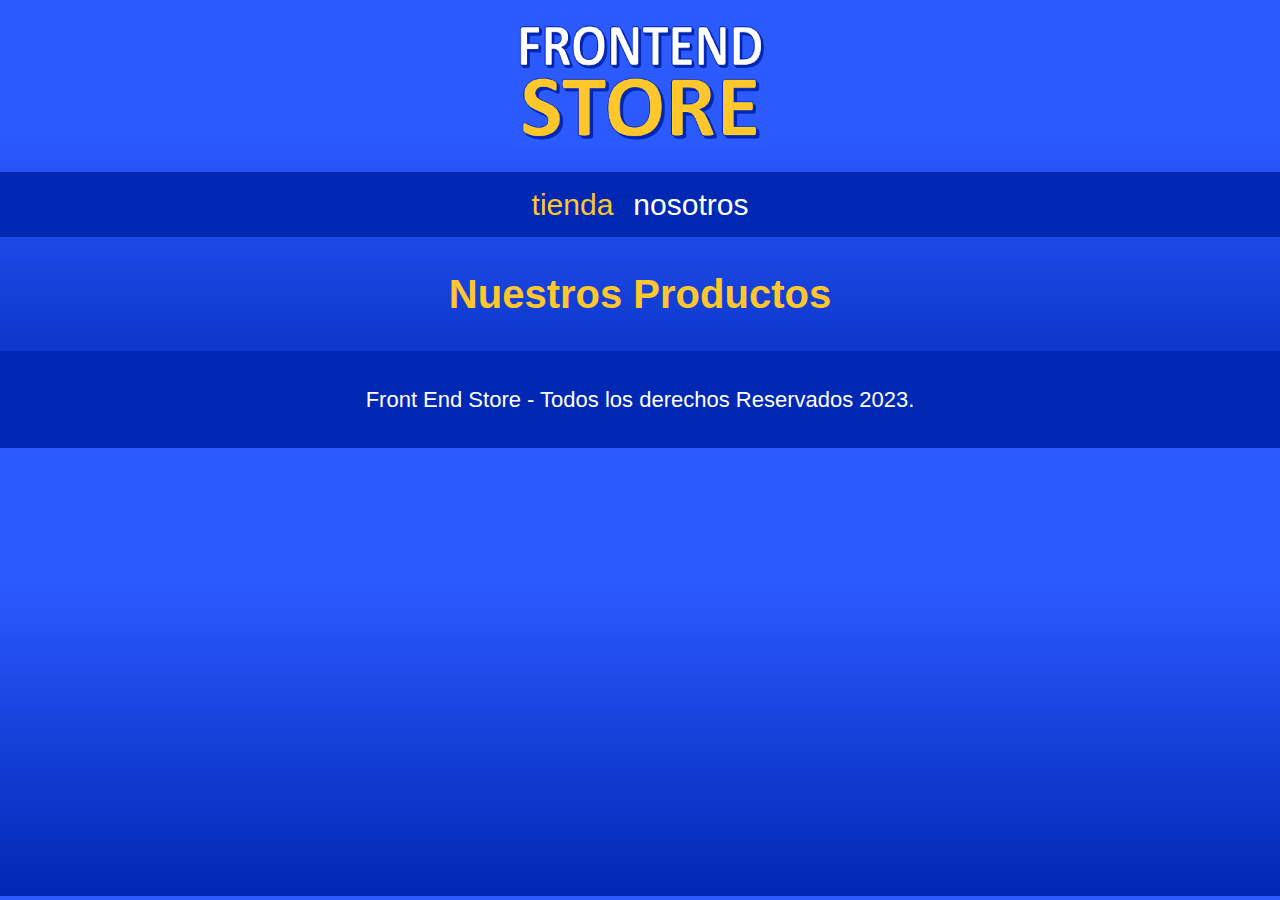
==== index.html @ 436e75e1 "sdfsd" ====
<!DOCTYPE html>
<html lang="es">
<head>
    <meta charset="UTF-8"> <!-- Pone acentos -->
    <meta name="viewport" content="width=device-width, initial-scale=1.0">
    <title>FrontEnd Store</title>
    <link rel="stylesheet" href="CSS/normalize.css">
    <link rel="preconnect" href="https://fonts.googleapis.com">
    <link rel="preconnect" href="https://fonts.gstatic.com" crossorigin>
    <link href="https://fonts.googleapis.com/css2?family=Rubik&display=swap" rel="stylesheet">
    <link href="https://fonts.cdnfonts.com/css/norwester" rel="stylesheet">
    <link rel="stylesheet" href="CSS/style.css">
</head>
<body>
    <header class="header">
        <a href="index.html">
            <img class="header__logo" src="img/logo.png" alt="Logotipo">
        </a>
    </header>

    <nav class="navegacion">
        <a class="navegacion__enlace navegacion__enlace--activo" href="index.html">tienda</a>
        <a class="navegacion__enlace" href="nosotros.html">nosotros</a>
    </nav>

    <main class="contenedor">
        <h1>Nuestros Productos</h1>
    </main>

    <footer class="footer">
        <p class="footer__texto">Front End Store - Todos los derechos Reservados 2023.</p>
    </footer>





</body>
</html>
---- CSS/style.css ----
:root {
    --primario: #2B5AFF;
    --primarioOscuro: #0028B3;
    --secundario: #FFC72C;
    --secundarioOscuro: #B3870F;
    --blanco: #fff;
    --negro: #000;

    --fuentePrincipal: 'Norwester', sans-serif;
    --fuenteSecundaria: 'Rubik', sans-serif;
}

html {
    box-sizing: border-box;
    font-size: 62.5%;
}

*, *:before, *:after {
    box-sizing: inherit;
}

/* Globales */
body {
    background-image: linear-gradient(to top, var(--primarioOscuro) 0%, var(--primario) 70%);
    font-size: 1.6rem;
    line-height: 1.5;
}
p {
    font-size: 1.8rem;
    font-family: Arial, Helvetica, sans-serif;
    color: var(--blanco);
}
a {
    text-decoration: none;
   /* text-shadow: -1px -1px 0 black, 1px -1px 0 black, -1px 1px 0 black, 1px 1px 0 black; ----------------- TEXTO BORDEADO DE NEGRO ----------------- */
}
img {
    max-width:100%;
}
.contenedor {
    max-width: 120rem;
    margin: 0 auto;
}
h1, h2, h3 {
    text-align: center;
    color: var(--secundario);
    font-family: var(--fuentePrincipal);
}
h1 {
    font-size: 4rem;
}
h2 {
    font-size: 3.2rem;
}
h3 {
    font-size: 2.4rem;
}

/* header */
.header {
    display: flex;
    justify-content: center;
}
.header__logo {
    margin: 2rem 0;
}

/* footer */
.footer {
    background-color: var(--primarioOscuro);
    padding: 1rem 0;
    margin-top: 2rem;
}
.footer__texto {
    font-family: var(--fuentePrincipal);
    text-align: center;
    font-size: 2.2rem;
}

/* navegacion */
.navegacion {
    background-color: var(--primarioOscuro);
    padding: 1rem 0;
    display: flex;
    justify-content: center;
   /* gap: 2rem;   forma nueva de dar separacion */
}
.navegacion__enlace {
    color: var(--blanco);
    font-family: var(--fuentePrincipal);
    font-size: 3rem;
    margin-right: 2rem;
}
.navegacion__enlace:last-of-type {
    margin-right: 0;
}
.navegacion__enlace--activo,
.navegacion__enlace:hover{
    color: var(--secundario);
}
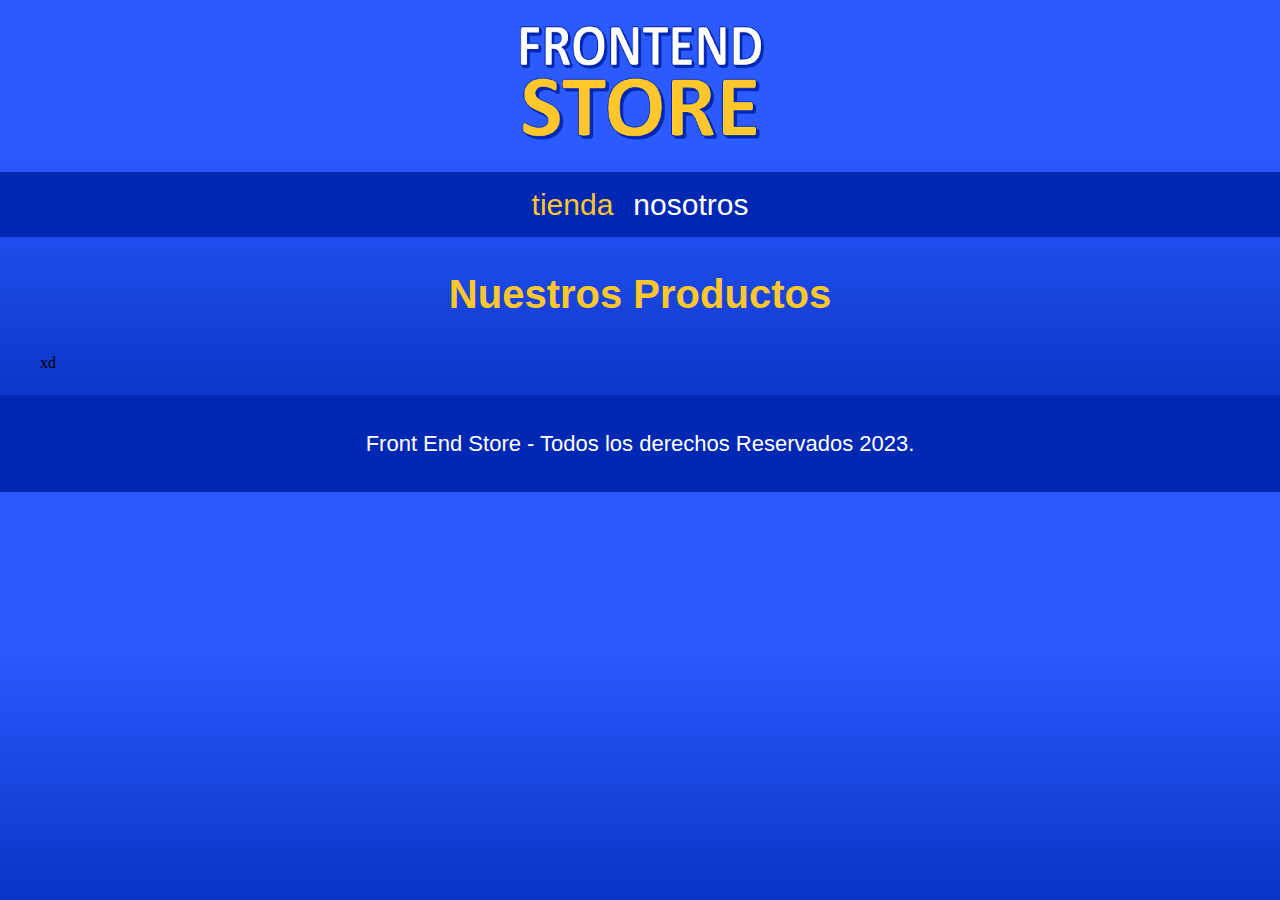
==== commit b2cbed7e: "agregue una actualizacion" ====
--- a/index.html
+++ b/index.html
@@ -25,6 +25,10 @@
 
     <main class="contenedor">
         <h1>Nuestros Productos</h1>
+
+        <div>
+            <div class="grid"> xd</div>
+        </div>
     </main>
 
     <footer class="footer">
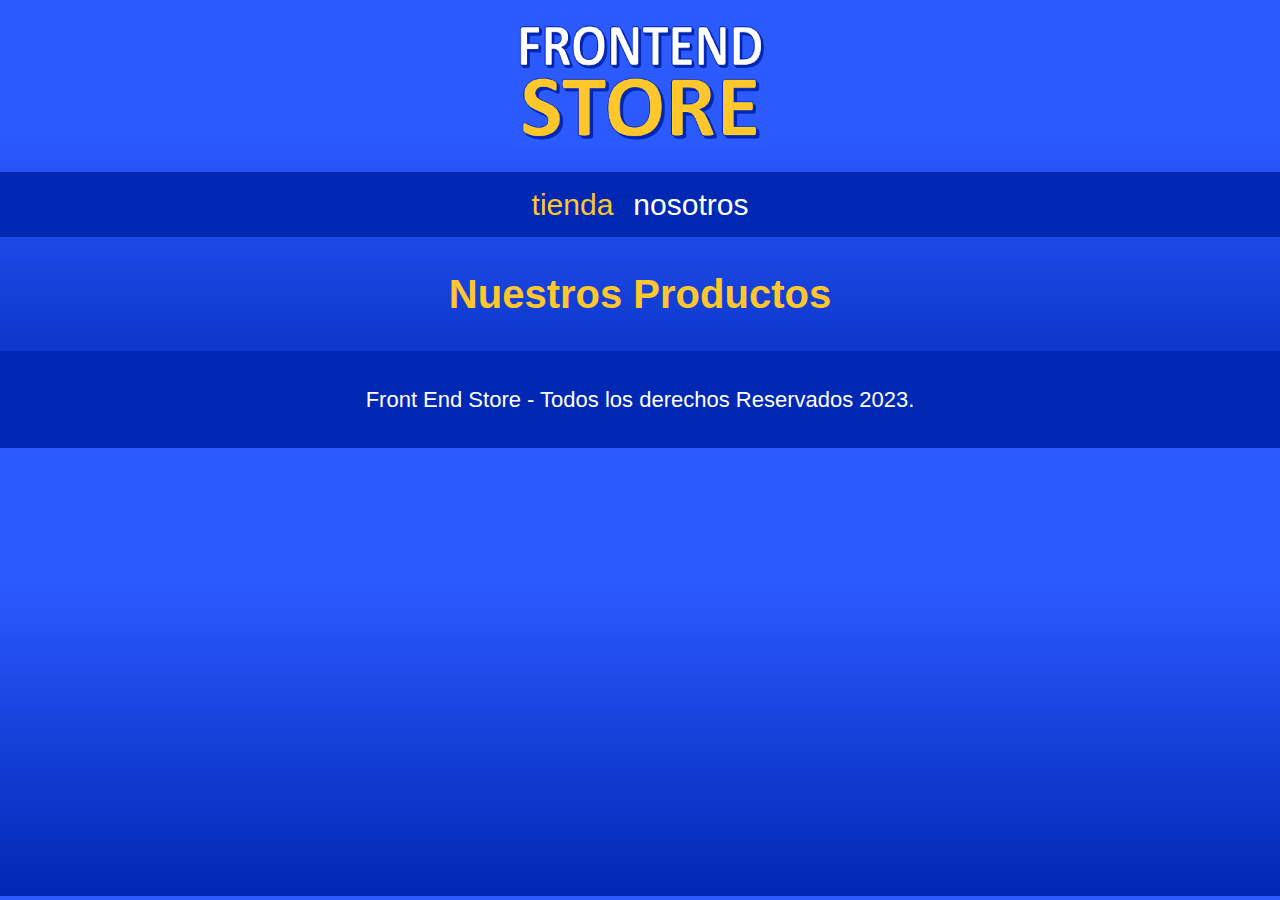
==== commit 1a492598: "correccion" ====
--- a/index.html
+++ b/index.html
@@ -27,7 +27,7 @@
         <h1>Nuestros Productos</h1>
 
         <div>
-            <div class="grid"> xd</div>
+            <div class="grid"> </div>
         </div>
     </main>
 
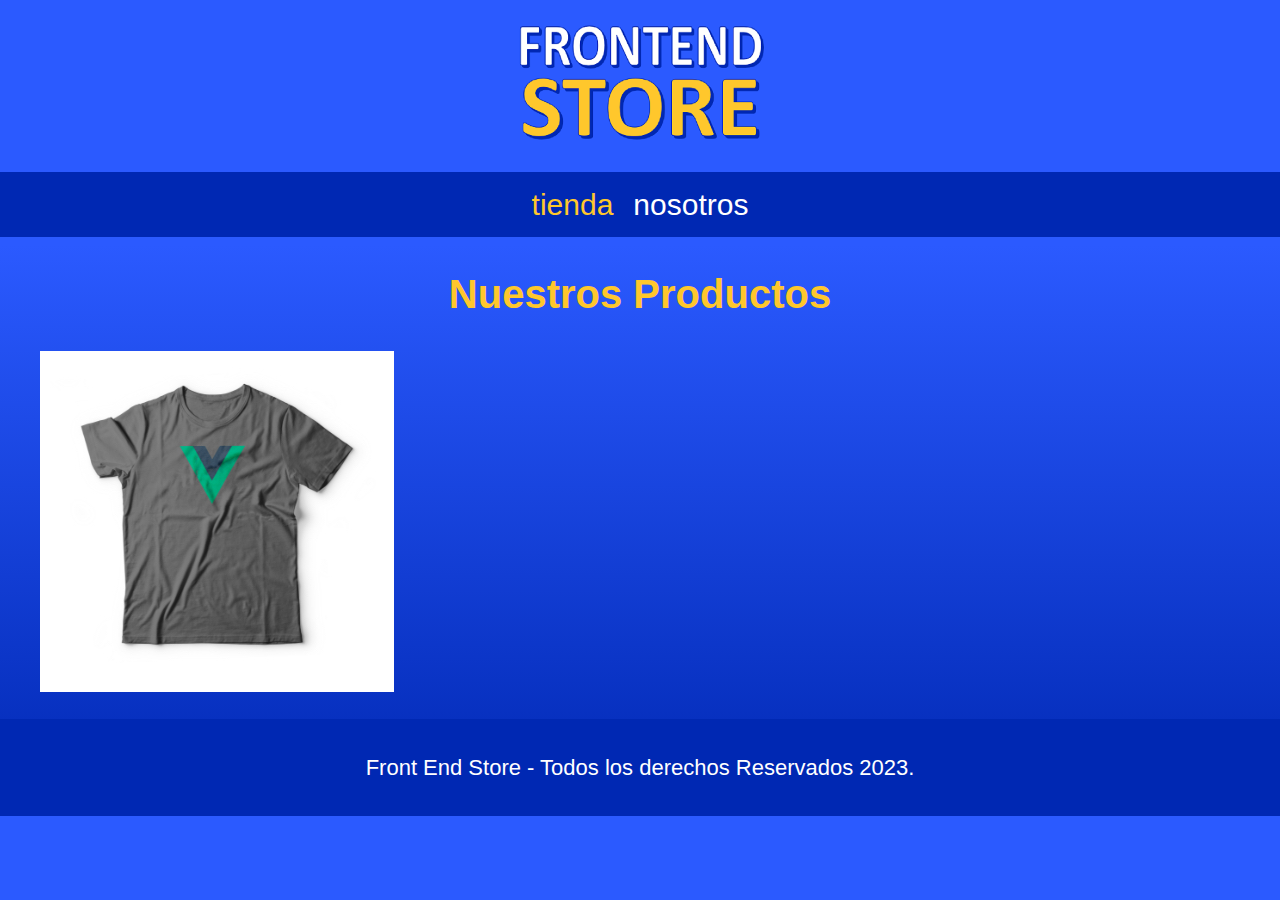
==== commit b6788b2a: "subi la primera imagen de camisa" ====
--- a/index.html
+++ b/index.html
@@ -26,8 +26,12 @@
     <main class="contenedor">
         <h1>Nuestros Productos</h1>
 
-        <div>
-            <div class="grid"> </div>
+        <div class="grid">
+            <div class="producto"> 
+                <a href="producto.html">
+                    <img src="img/1.jpg" alt="imagen camisa">
+                </a>
+            </div>
         </div>
     </main>
 
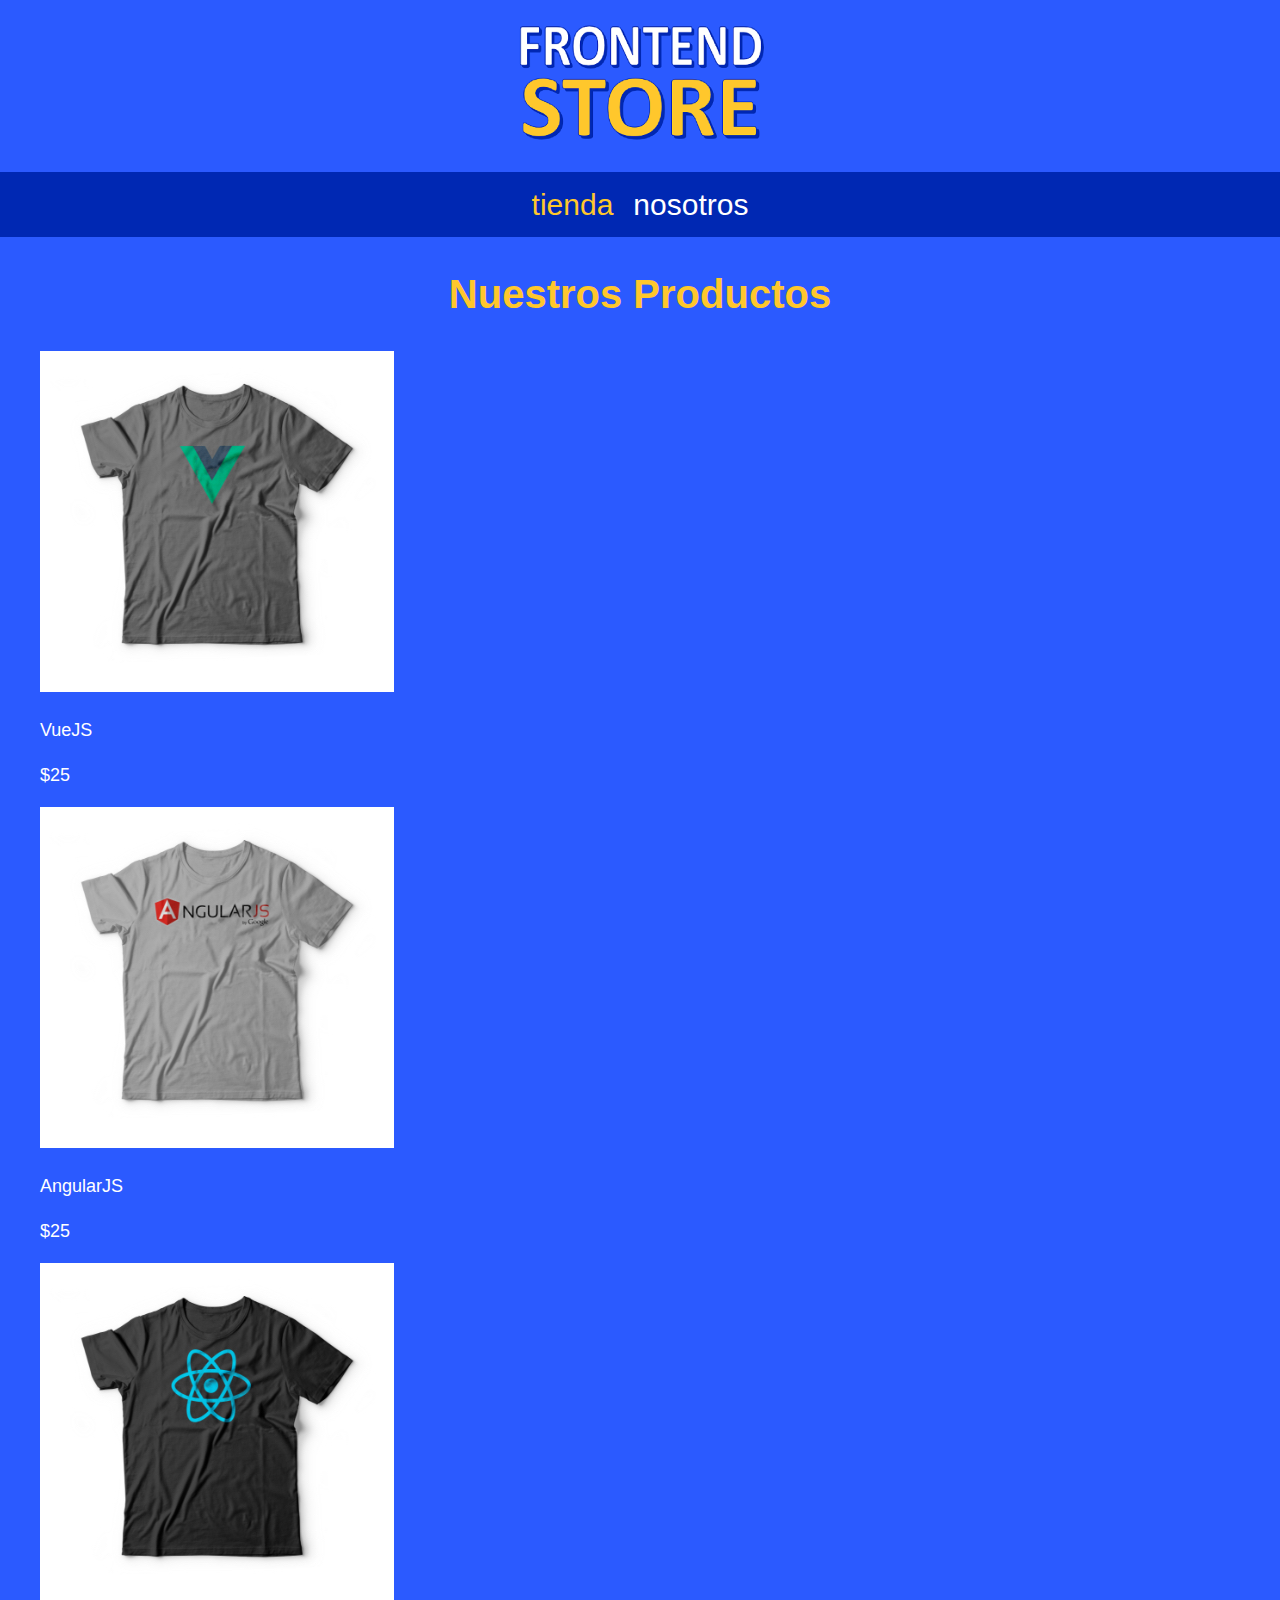
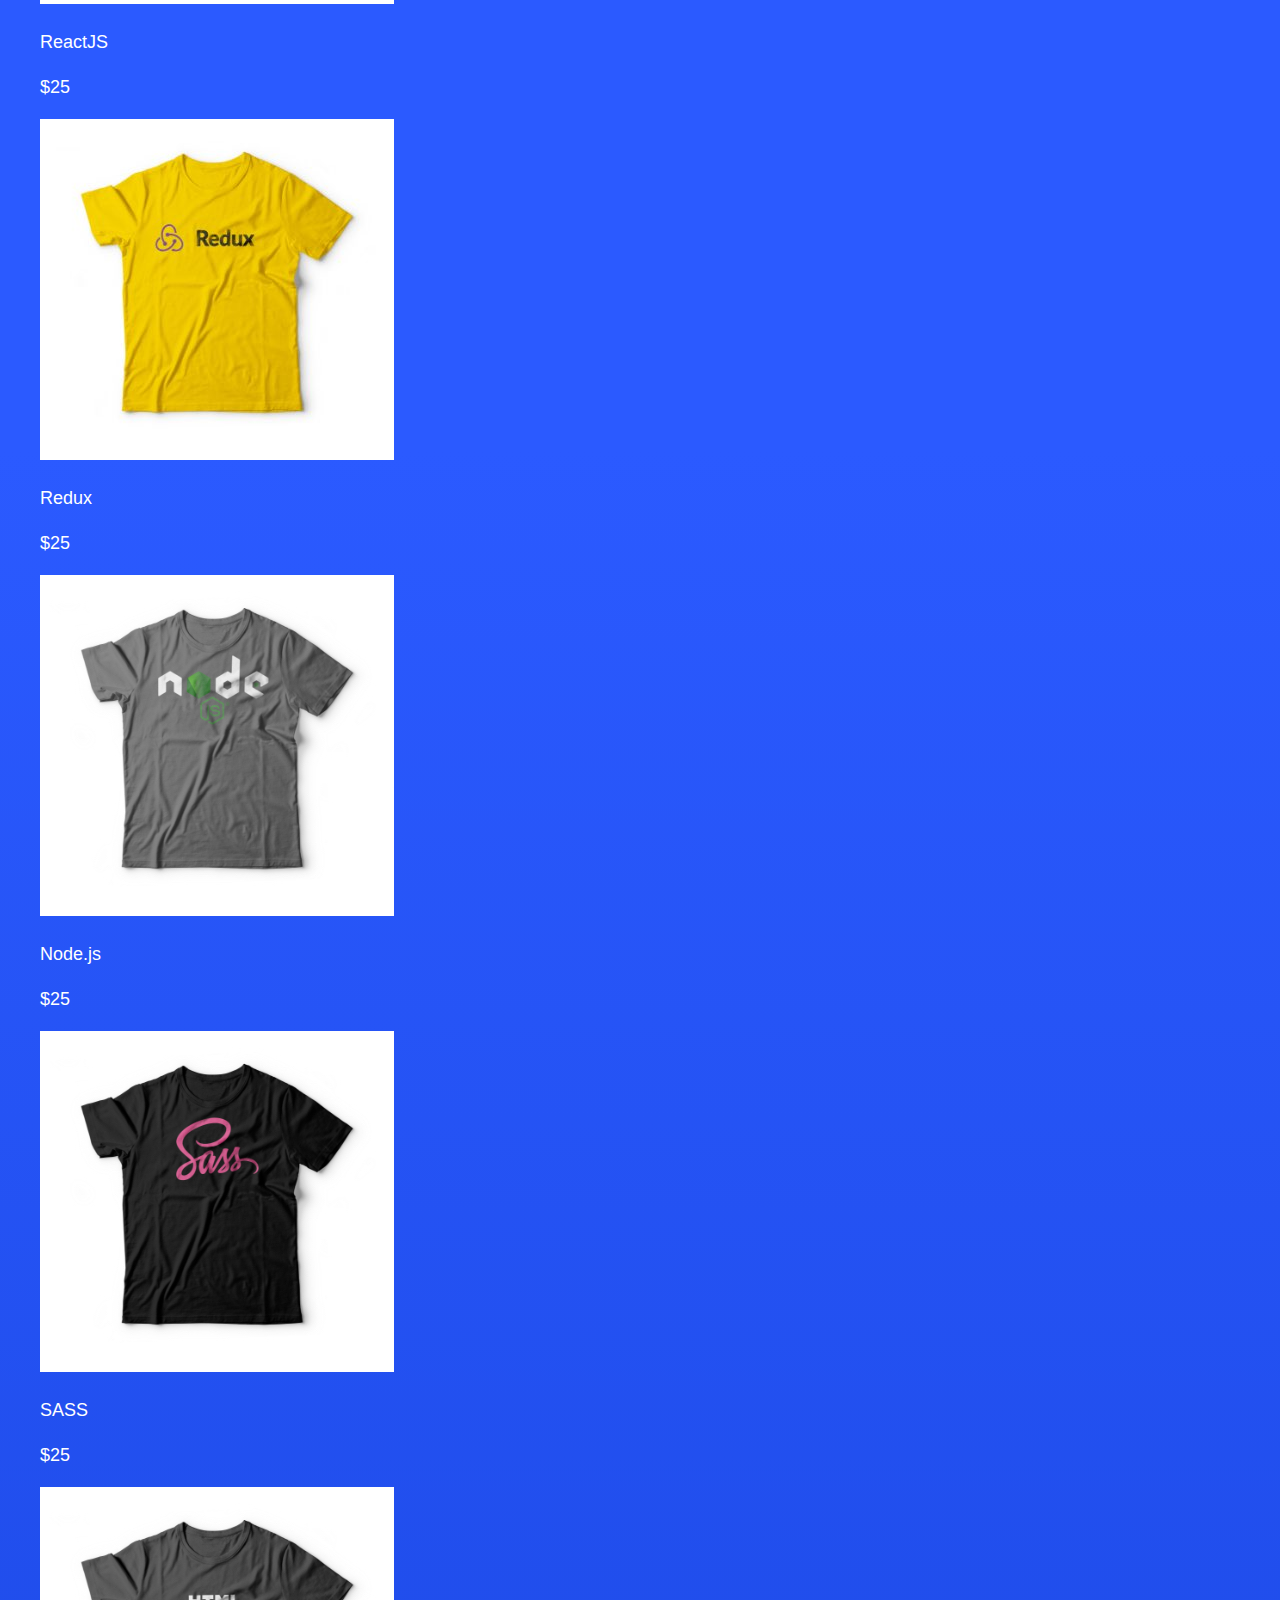
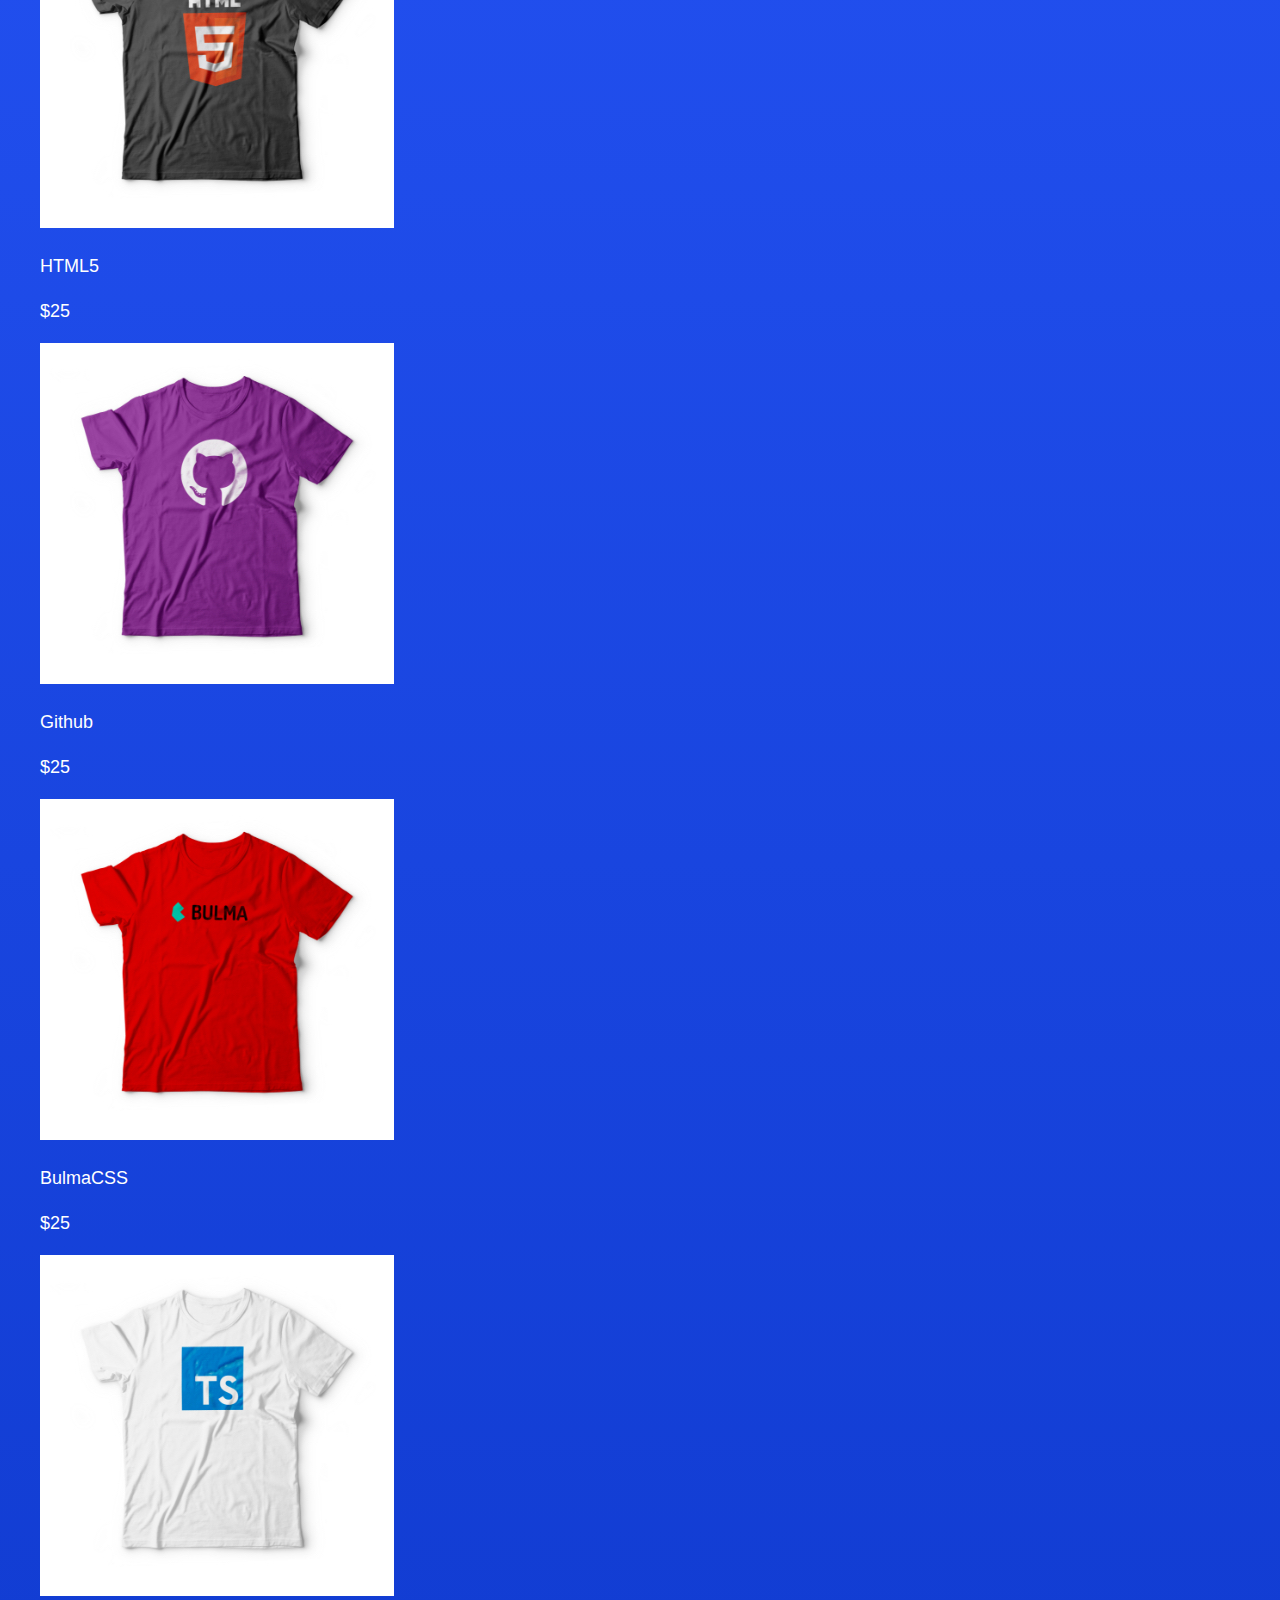
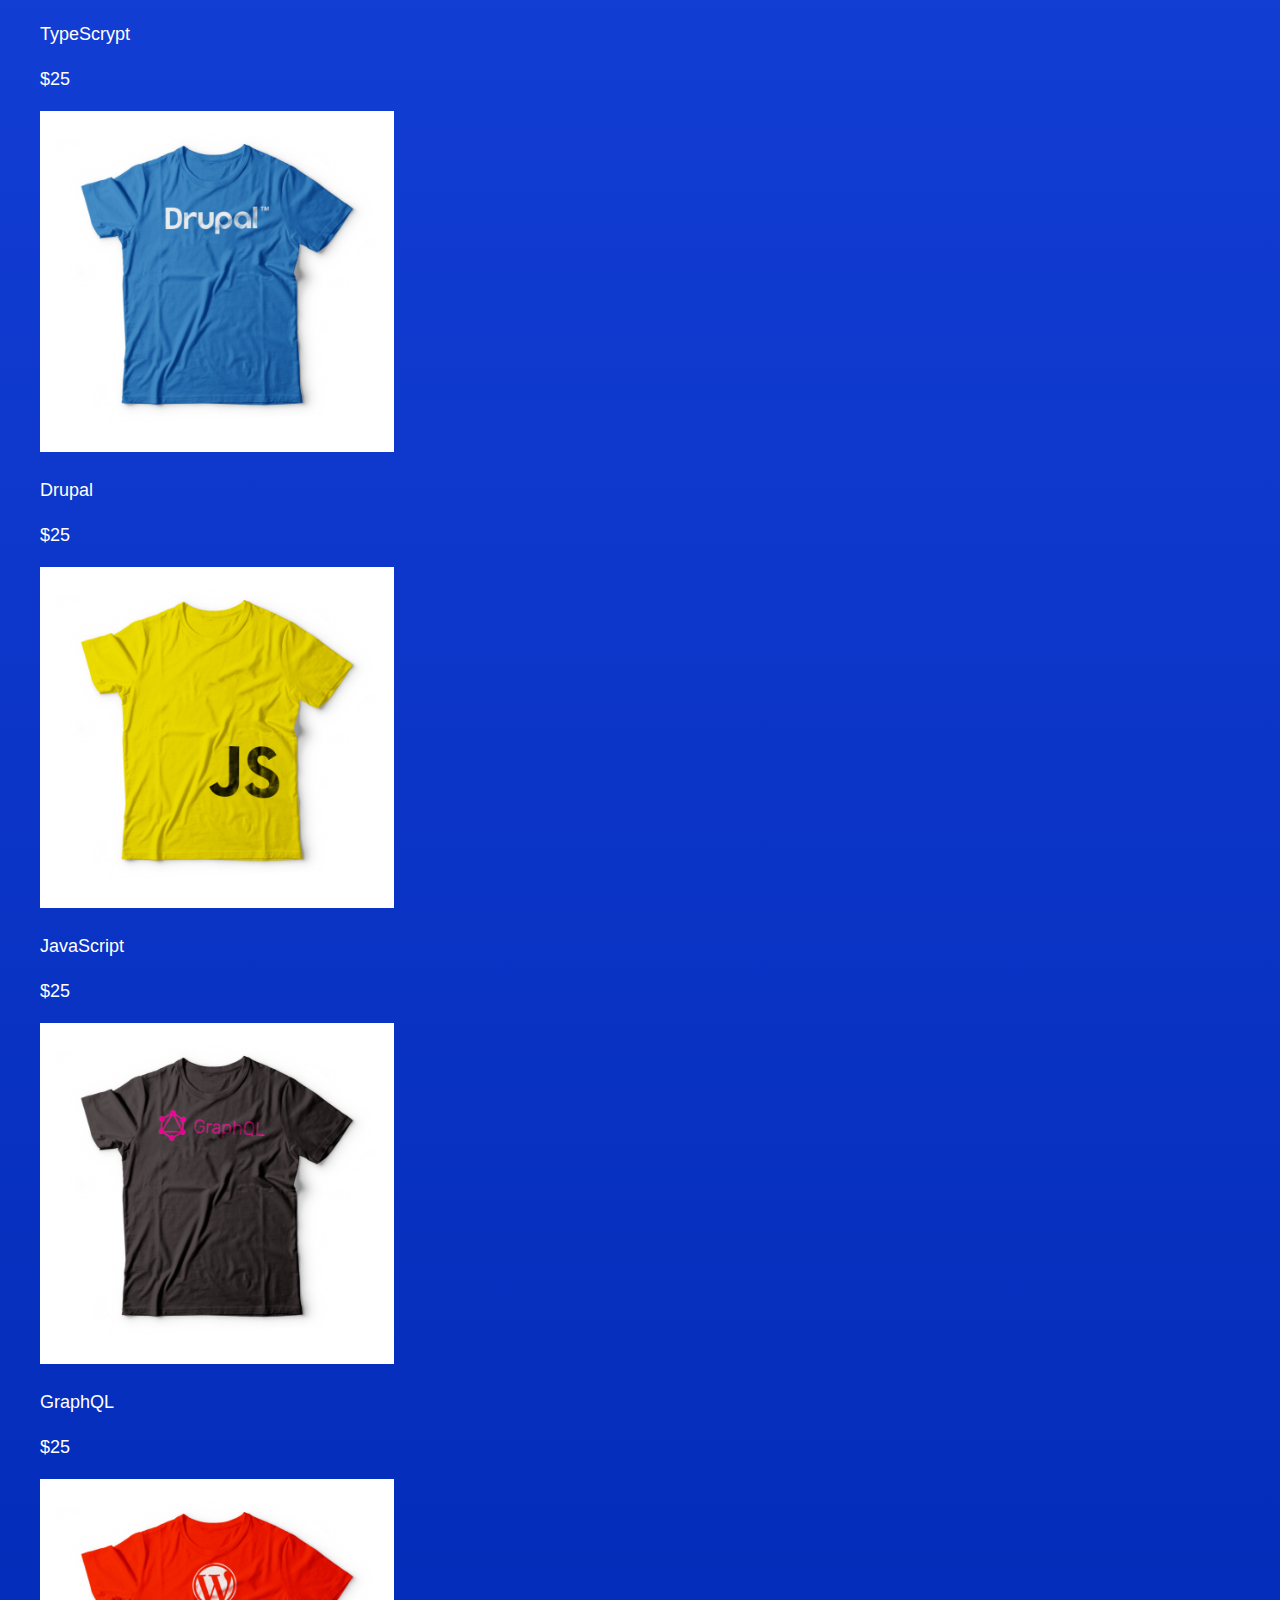
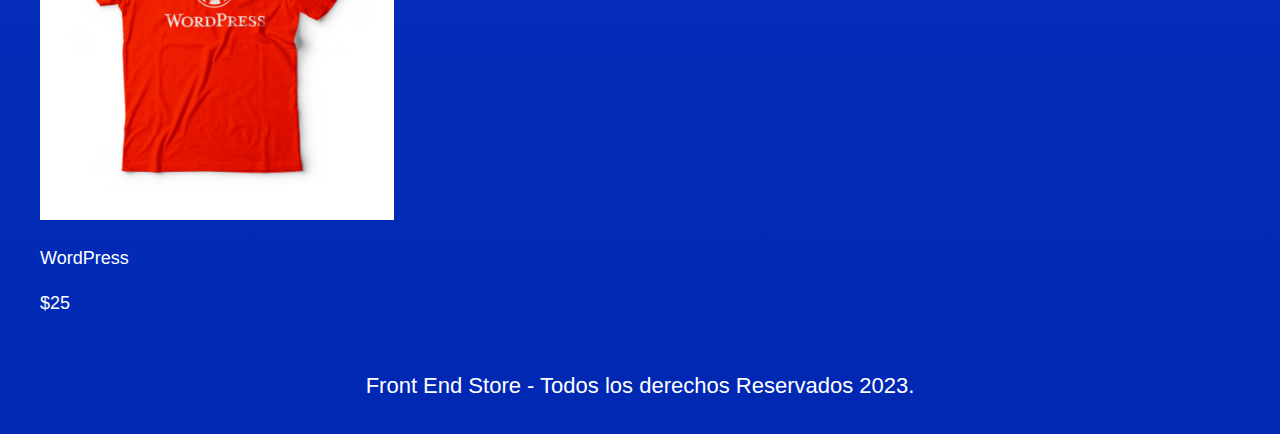
==== commit c689e32f: "Agregando los productos" ====
--- a/index.html
+++ b/index.html
@@ -29,19 +29,135 @@
         <div class="grid">
             <div class="producto"> 
                 <a href="producto.html">
-                    <img src="img/1.jpg" alt="imagen camisa">
+                    <img class="producto__imagen" src="img/1.jpg" alt="imagen camisa">
+                    <div class="producto__informacion">
+                        <p class="producto__nombre">VueJS</p>
+                        <p class="producto__precio">$25</p>
+                    </div>
                 </a>
-            </div>
+            </div> <!--.producto-->
+            <div class="producto"> 
+                <a href="producto.html">
+                    <img class="producto__imagen" src="img/2.jpg" alt="imagen camisa">
+                    <div class="producto__informacion">
+                        <p class="producto__nombre">AngularJS</p>
+                        <p class="producto__precio">$25</p>
+                    </div>
+                </a>
+            </div> <!--.producto-->
+            <div class="producto"> 
+                <a href="producto.html">
+                    <img class="producto__imagen" src="img/3.jpg" alt="imagen camisa">
+                    <div class="producto__informacion">
+                        <p class="producto__nombre">ReactJS</p>
+                        <p class="producto__precio">$25</p>
+                    </div>
+                </a>
+            </div> <!--.producto-->
+            <div class="producto"> 
+                <a href="producto.html">
+                    <img class="producto__imagen" src="img/4.jpg" alt="imagen camisa">
+                    <div class="producto__informacion">
+                        <p class="producto__nombre">Redux</p>
+                        <p class="producto__precio">$25</p>
+                    </div>
+                </a>
+            </div> <!--.producto-->
+            <div class="producto"> 
+                <a href="producto.html">
+                    <img class="producto__imagen" src="img/5.jpg" alt="imagen camisa">
+                    <div class="producto__informacion">
+                        <p class="producto__nombre">Node.js</p>
+                        <p class="producto__precio">$25</p>
+                    </div>
+                </a>
+            </div> <!--.producto-->
+            <div class="producto"> 
+                <a href="producto.html">
+                    <img class="producto__imagen" src="img/6.jpg" alt="imagen camisa">
+                    <div class="producto__informacion">
+                        <p class="producto__nombre">SASS</p>
+                        <p class="producto__precio">$25</p>
+                    </div>
+                </a>
+            </div> <!--.producto-->
+            <div class="producto"> 
+                <a href="producto.html">
+                    <img class="producto__imagen" src="img/7.jpg" alt="imagen camisa">
+                    <div class="producto__informacion">
+                        <p class="producto__nombre">HTML5</p>
+                        <p class="producto__precio">$25</p>
+                    </div>
+                </a>
+            </div> <!--.producto-->
+            <div class="producto"> 
+                <a href="producto.html">
+                    <img class="producto__imagen" src="img/8.jpg" alt="imagen camisa">
+                    <div class="producto__informacion">
+                        <p class="producto__nombre">Github</p>
+                        <p class="producto__precio">$25</p>
+                    </div>
+                </a>
+            </div> <!--.producto-->
+            <div class="producto"> 
+                <a href="producto.html">
+                    <img class="producto__imagen" src="img/9.jpg" alt="imagen camisa">
+                    <div class="producto__informacion">
+                        <p class="producto__nombre">BulmaCSS</p>
+                        <p class="producto__precio">$25</p>
+                    </div>
+                </a>
+            </div> <!--.producto-->
+            <div class="producto"> 
+                <a href="producto.html">
+                    <img class="producto__imagen" src="img/10.jpg" alt="imagen camisa">
+                    <div class="producto__informacion">
+                        <p class="producto__nombre">TypeScrypt</p>
+                        <p class="producto__precio">$25</p>
+                    </div>
+                </a>
+            </div> <!--.producto-->
+            <div class="producto"> 
+                <a href="producto.html">
+                    <img class="producto__imagen" src="img/11.jpg" alt="imagen camisa">
+                    <div class="producto__informacion">
+                        <p class="producto__nombre">Drupal</p>
+                        <p class="producto__precio">$25</p>
+                    </div>
+                </a>
+            </div> <!--.producto-->
+            <div class="producto"> 
+                <a href="producto.html">
+                    <img class="producto__imagen" src="img/12.jpg" alt="imagen camisa">
+                    <div class="producto__informacion">
+                        <p class="producto__nombre">JavaScript</p>
+                        <p class="producto__precio">$25</p>
+                    </div>
+                </a>
+            </div> <!--.producto-->
+            <div class="producto"> 
+                <a href="producto.html">
+                    <img class="producto__imagen" src="img/13.jpg" alt="imagen camisa">
+                    <div class="producto__informacion">
+                        <p class="producto__nombre">GraphQL</p>
+                        <p class="producto__precio">$25</p>
+                    </div>
+                </a>
+            </div> <!--.producto-->
+            <div class="producto"> 
+                <a href="producto.html">
+                    <img class="producto__imagen" src="img/14.jpg" alt="imagen camisa">
+                    <div class="producto__informacion">
+                        <p class="producto__nombre">WordPress</p>
+                        <p class="producto__precio">$25</p>
+                    </div>
+                </a>
+            </div> <!--.producto-->
         </div>
     </main>
 
     <footer class="footer">
         <p class="footer__texto">Front End Store - Todos los derechos Reservados 2023.</p>
     </footer>
-
-
-
-
-
 </body>
 </html>--- a/CSS/style.css
+++ b/CSS/style.css
@@ -99,5 +99,20 @@
     color: var(--secundario);
 }
 
+/* producto */
+.producto {
 
+}
+.producto__imagen {
 
+}
+.producto__informacion {
+
+}
+.producto__nombre {
+
+}
+.producto__precio {
+    
+}
+
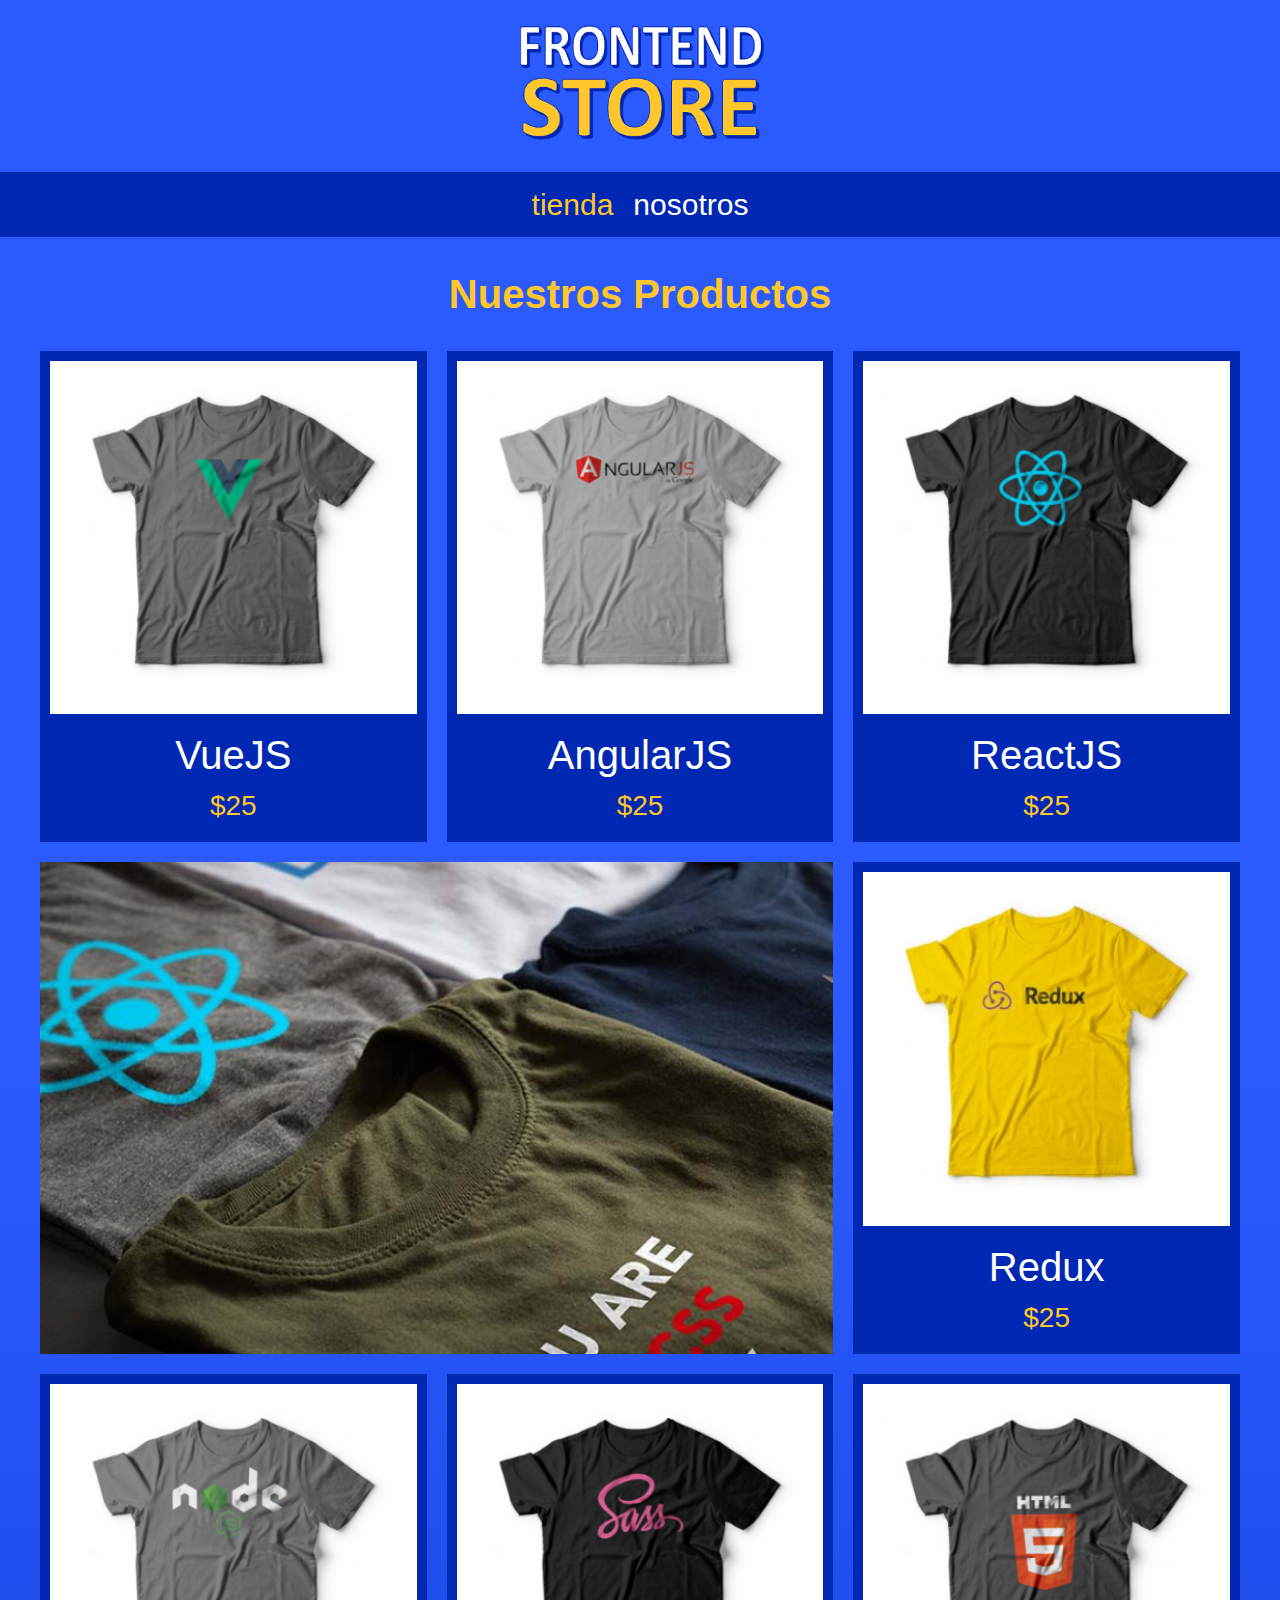
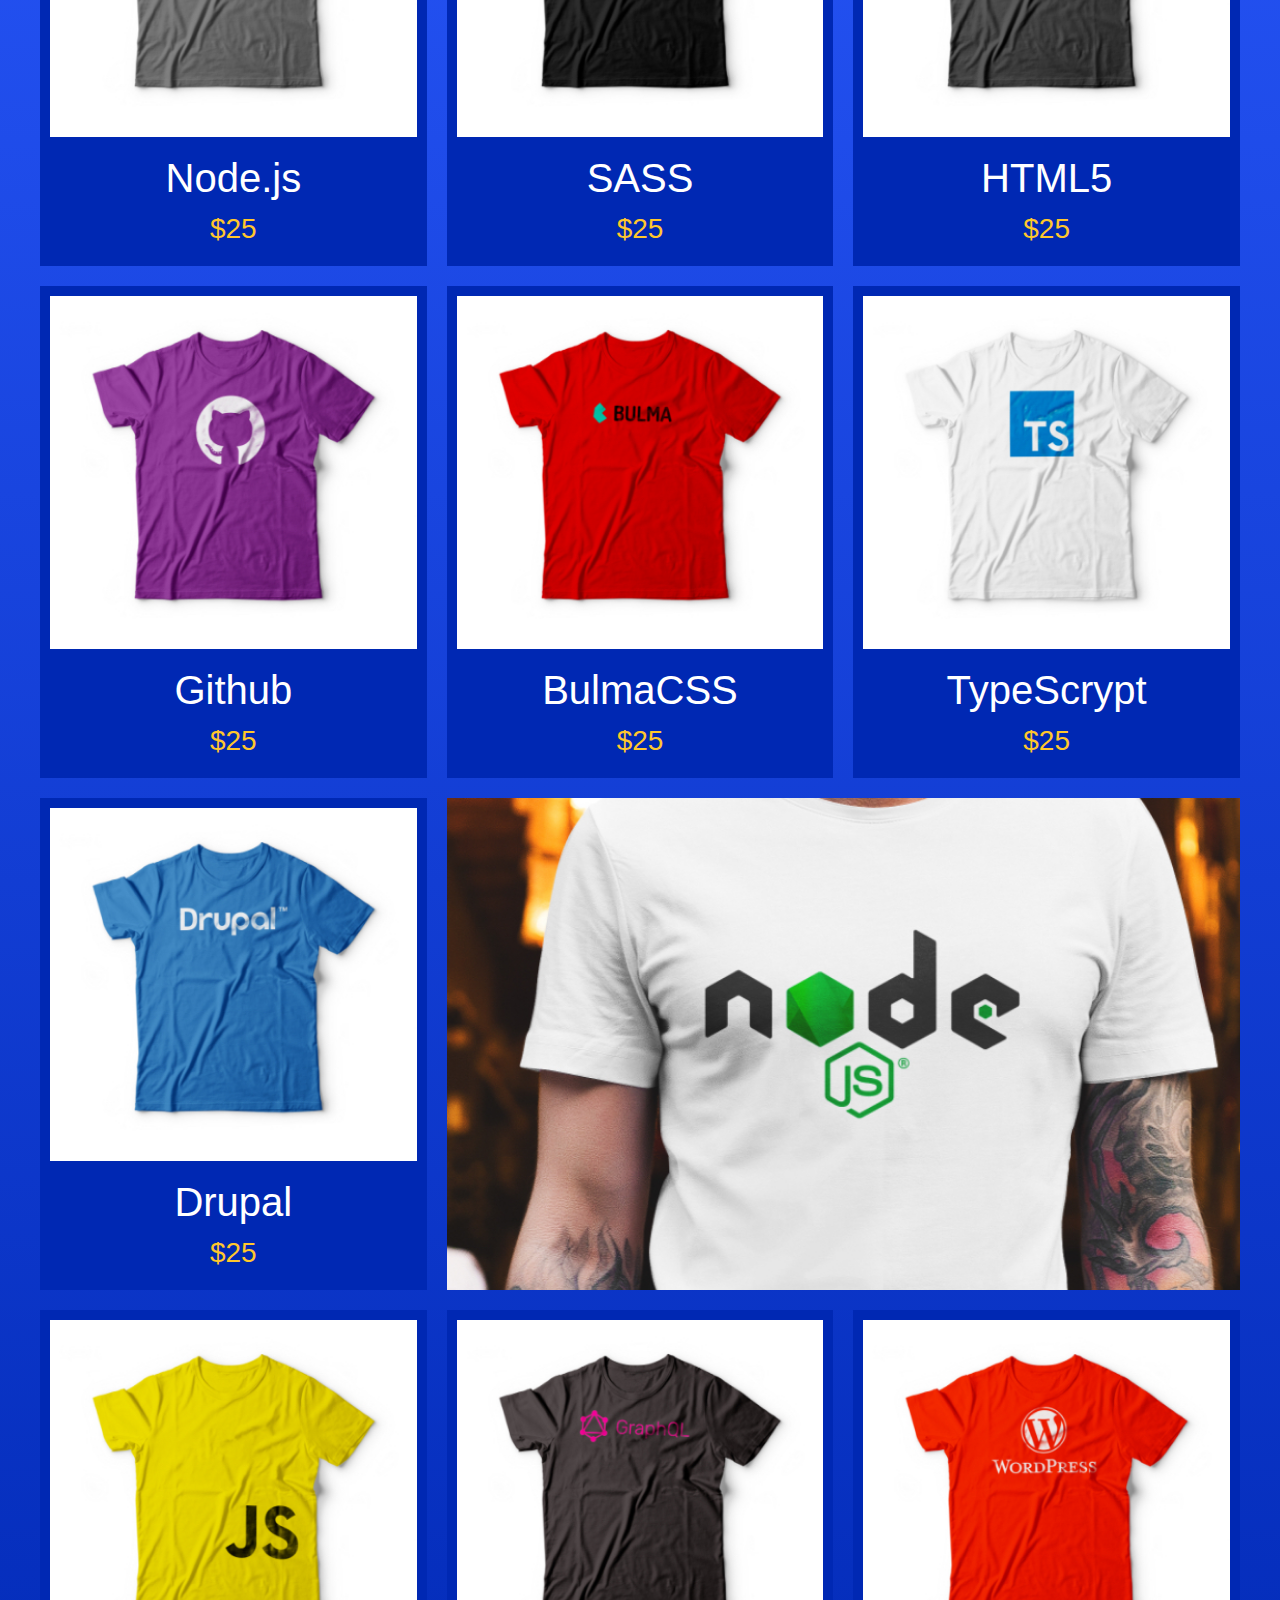
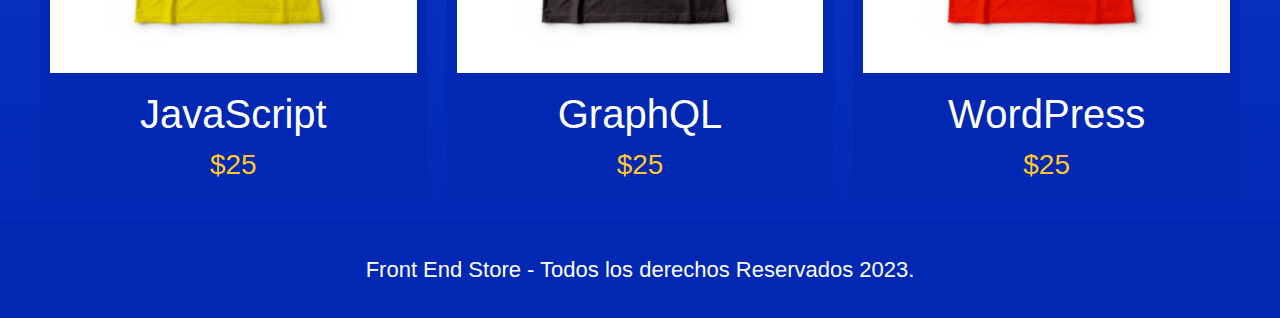
==== commit 2847015e: "actualizacion hasta la pestaña de nosotros" ====
--- a/index.html
+++ b/index.html
@@ -153,6 +153,13 @@
                     </div>
                 </a>
             </div> <!--.producto-->
+
+            <div class="grafico grafico--camisas">
+                
+            </div>
+            <div class="grafico grafico--node">
+                
+            </div>
         </div>
     </main>
 
--- a/CSS/style.css
+++ b/CSS/style.css
@@ -99,20 +99,77 @@
     color: var(--secundario);
 }
 
+/** Grid **/
+.grid {
+    display: grid;
+    grid-template-columns: repeat(2,1fr);
+    gap: 2rem;
+}
+@media (min-width: 768px) {
+    .grid {
+        grid-template-columns: repeat(3, 1fr);
+    }
+}
+
 /* producto */
 .producto {
+    background-color: var(--primarioOscuro);
+    padding: 1rem;
+}
+.producto__imagen {
+    width: 100%;
+}
+.producto__nombre {
+    font-size: 40px;
+}
+.producto__precio {
+    font-size: 2.8rem;
+    color: var(--secundario);
+}
+.producto__nombre,
+.producto__precio {
+    font-family: var(--fuentePrincipal);
+    margin: 1rem 0;
+    text-align: center;
+    line-height: 1.2;
+}
+
+/* Graficos */
+.grafico {
+    min-height: 30rem;
+    background-repeat: no-repeat;
+    background-size: cover;
+}
+.grafico--camisas {
+    grid-row: 2 / 3;
+    grid-column: 1 / 3;
+    background-image: url(../img/grafico1.jpg);
+}
+.grafico--node {
+    background-image: url(../img/grafico2.jpg);
+    grid-column: 1 / 3;
+    grid-row: 8 / 9;
+}
+@media (min-width: 768px) {
+    .grafico--node {
+        grid-row: 5 / 6;
+        grid-column: 2 / 4;
+    }
+}
+
+/** nosotros **/
+.nosotros {
+    display: grid;
+    grid-template-columns: repeat( 2, 1fr);
+}
+.nosotros__imagen {
+    grid-row: 1 / 2;
+}
+@media (min-width: 768px) {
+    .nosotros__imagen {
+        grid-column: 2 / 3;
+    }
+}
+.nosotros__contenido {
 
 }
-.producto__imagen {
-
-}
-.producto__informacion {
-
-}
-.producto__nombre {
-
-}
-.producto__precio {
-    
-}
-
